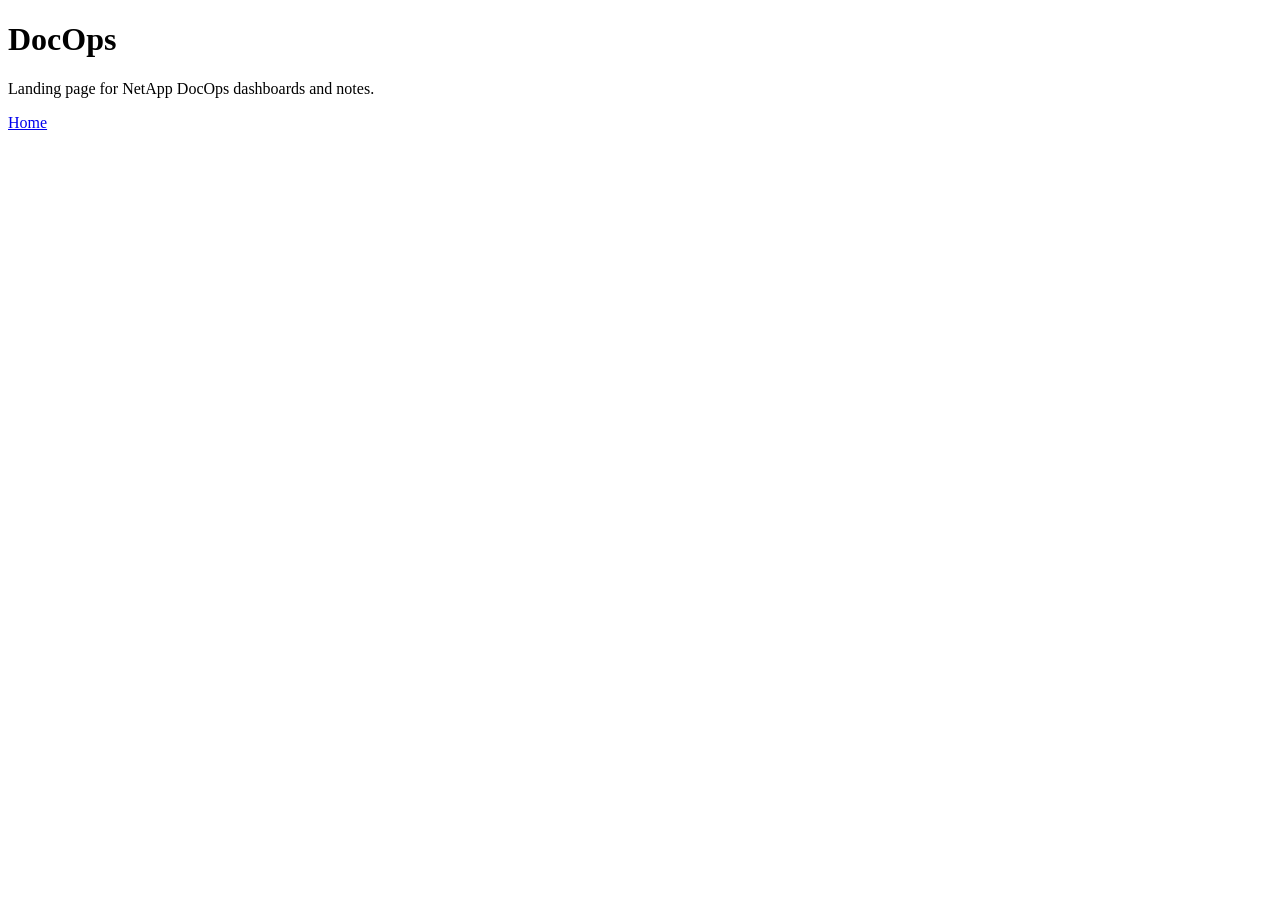
==== docops/index.html @ 9e36795b "Rename GitHub Pages path from fy27 to docops. Keep a fy27 redirect so the old public URL does not 40" ====
<!DOCTYPE html>
<html lang="en">
  <head>
    <meta charset="utf-8" />
    <meta name="viewport" content="width=device-width, initial-scale=1" />
    <title>DocOps</title>
  </head>
  <body>
    <h1>DocOps</h1>
    <p>Landing page for NetApp DocOps dashboards and notes.</p>
    <p><a href="../">Home</a></p>
  </body>
</html>
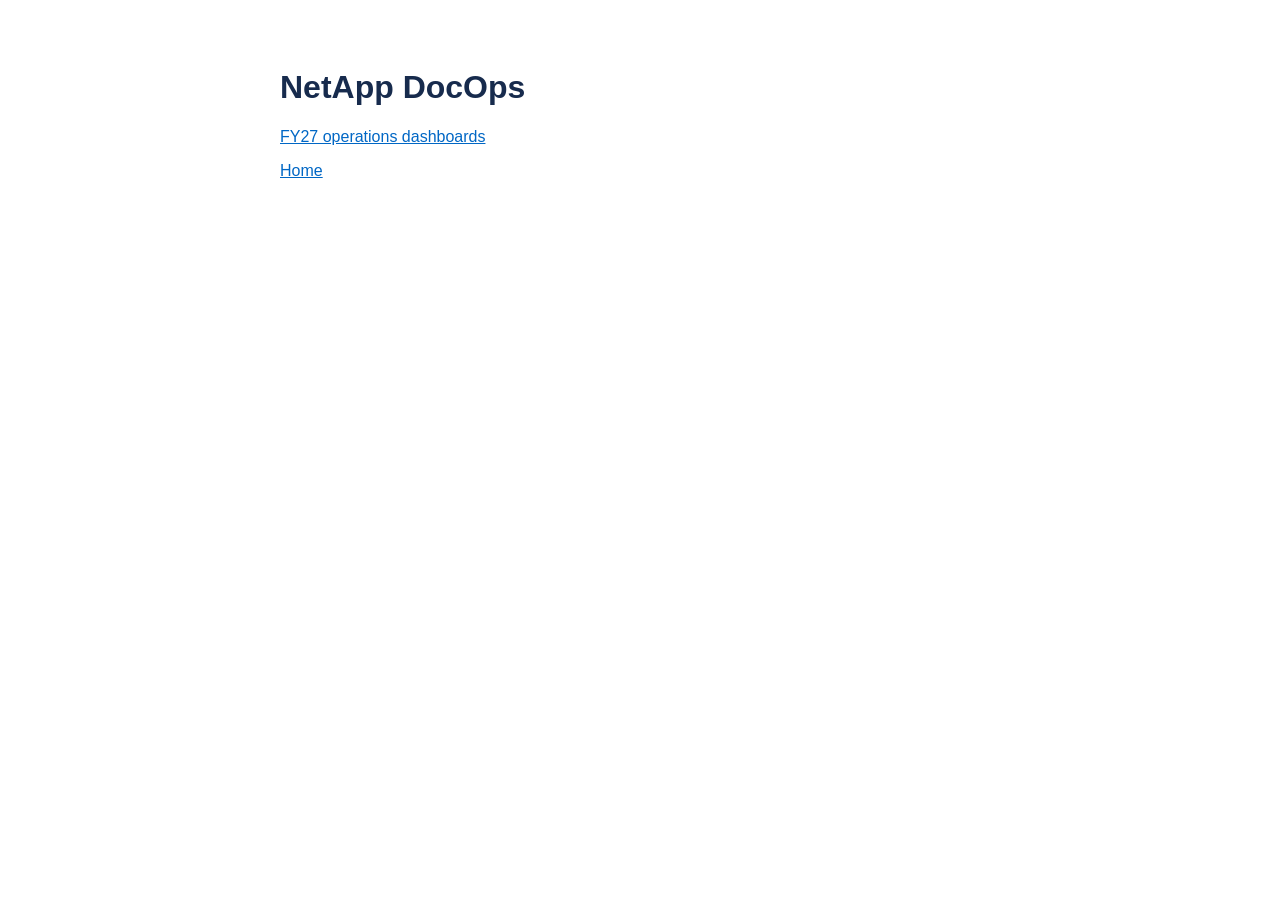
==== commit 24ea4e52: "Publish FY27 DocOps operations landing page. Keep the DocOps index lightweight and preserve the lega" ====
--- a/docops/index.html
+++ b/docops/index.html
@@ -3,11 +3,23 @@
   <head>
     <meta charset="utf-8" />
     <meta name="viewport" content="width=device-width, initial-scale=1" />
-    <title>DocOps</title>
+    <title>NetApp DocOps</title>
+    <style>
+      body {
+        max-width: 720px;
+        margin: 0 auto;
+        padding: 3rem 1.25rem;
+        font-family: Arial, sans-serif;
+        color: #172b4d;
+      }
+      a {
+        color: #0067c5;
+      }
+    </style>
   </head>
   <body>
-    <h1>DocOps</h1>
-    <p>Landing page for NetApp DocOps dashboards and notes.</p>
+    <h1>NetApp DocOps</h1>
+    <p><a href="fy27-operations/">FY27 operations dashboards</a></p>
     <p><a href="../">Home</a></p>
   </body>
 </html>
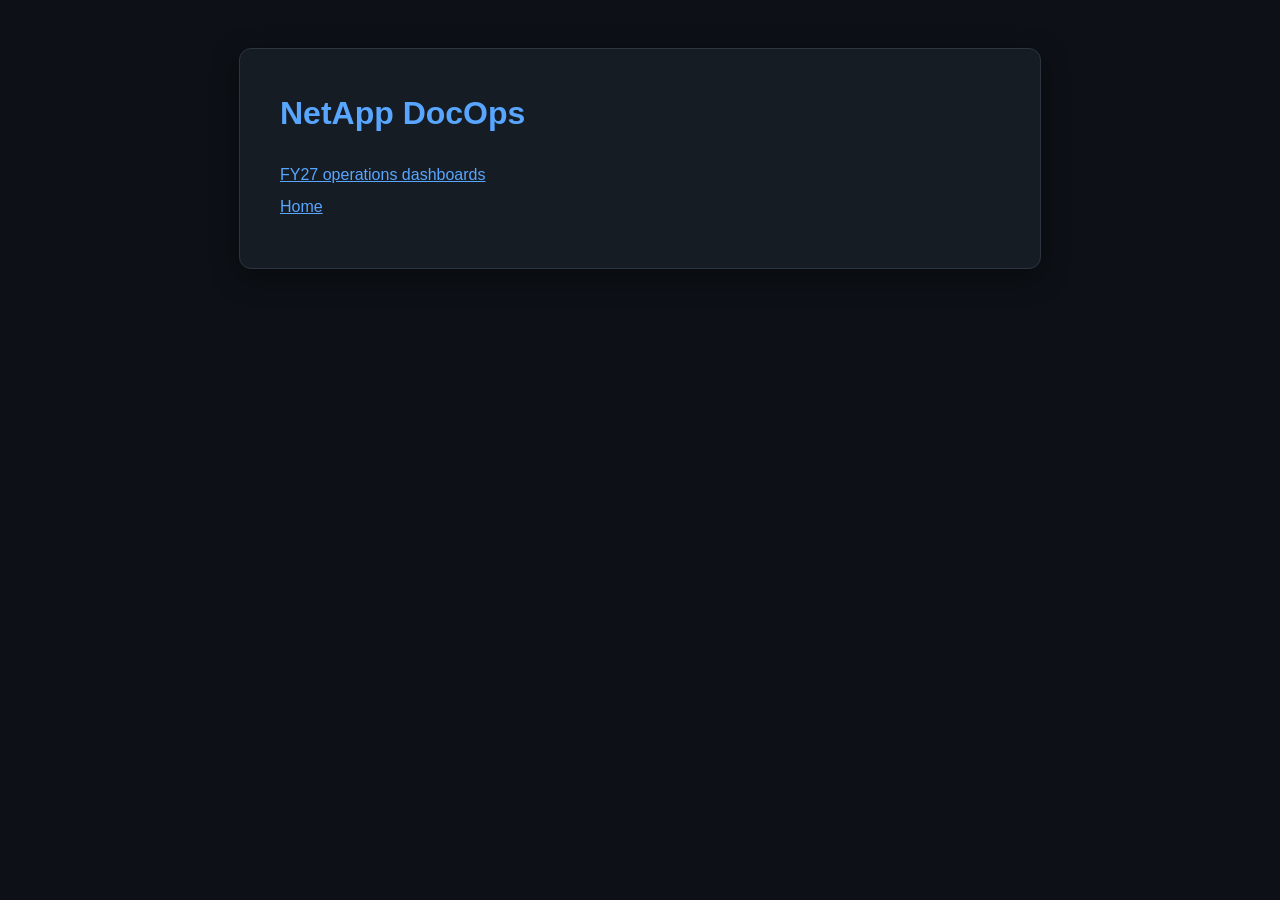
==== commit f6ed1a5a: "Switch the DocOps GitHub Pages site to a shared dark theme. Move the per-page inline styles into ass" ====
--- a/docops/index.html
+++ b/docops/index.html
@@ -3,23 +3,17 @@
   <head>
     <meta charset="utf-8" />
     <meta name="viewport" content="width=device-width, initial-scale=1" />
+    <meta name="theme-color" content="#0d1117" />
     <title>NetApp DocOps</title>
-    <style>
-      body {
-        max-width: 720px;
-        margin: 0 auto;
-        padding: 3rem 1.25rem;
-        font-family: Arial, sans-serif;
-        color: #172b4d;
-      }
-      a {
-        color: #0067c5;
-      }
-    </style>
+    <link rel="stylesheet" href="../assets/site.css" />
   </head>
   <body>
-    <h1>NetApp DocOps</h1>
-    <p><a href="fy27-operations/">FY27 operations dashboards</a></p>
-    <p><a href="../">Home</a></p>
+    <main>
+      <h1>NetApp DocOps</h1>
+      <ul class="links">
+        <li><a href="fy27-operations/">FY27 operations dashboards</a></li>
+        <li><a href="../">Home</a></li>
+      </ul>
+    </main>
   </body>
 </html>
--- a/assets/site.css
+++ b/assets/site.css
@@ -0,0 +1,138 @@
+:root {
+  color-scheme: dark;
+  --bg: #0d1117;
+  --surface: #161c24;
+  --surface-raised: #1c242e;
+  --border: #2c3540;
+  --text: #e6edf3;
+  --text-muted: #9aa7b4;
+  --accent: #58a6ff;
+  --accent-soft: rgba(88, 166, 255, 0.14);
+  font-family: Arial, Helvetica, sans-serif;
+  color: var(--text);
+  background: var(--bg);
+}
+
+body {
+  margin: 0;
+  padding: 3rem 1.25rem;
+  background: var(--bg);
+  color: var(--text);
+  line-height: 1.55;
+}
+
+main {
+  max-width: 720px;
+  margin: 0 auto;
+  padding: 2.5rem;
+  background: var(--surface);
+  border: 1px solid var(--border);
+  border-radius: 12px;
+  box-shadow: 0 8px 28px rgba(0, 0, 0, 0.45);
+}
+
+h1 {
+  margin-top: 0;
+  color: var(--accent);
+}
+
+a {
+  color: var(--accent);
+}
+
+a:hover,
+a:focus-visible {
+  color: #8cc2ff;
+}
+
+.dashboards {
+  display: grid;
+  gap: 1rem;
+  margin: 2rem 0;
+}
+
+.dashboard {
+  display: block;
+  padding: 1.25rem;
+  border: 1px solid var(--border);
+  border-radius: 8px;
+  background: var(--surface-raised);
+  text-decoration: none;
+  color: inherit;
+  transition: border-color 0.15s ease, box-shadow 0.15s ease,
+    background 0.15s ease;
+}
+
+.dashboard:hover,
+.dashboard:focus-visible {
+  border-color: var(--accent);
+  background: #212b37;
+  box-shadow: 0 4px 18px rgba(88, 166, 255, 0.22);
+}
+
+.dashboard h2 {
+  margin: 0 0 0.5rem;
+  font-size: 1.1rem;
+  color: var(--accent);
+  text-decoration: underline;
+}
+
+.dashboard h2::after {
+  content: " \2192";
+  text-decoration: none;
+}
+
+.dashboard p {
+  margin: 0;
+  color: var(--text-muted);
+}
+
+.dashboard .kind {
+  display: inline-block;
+  margin-top: 0.75rem;
+  padding: 0.15rem 0.5rem;
+  border-radius: 4px;
+  background: var(--accent-soft);
+  color: var(--accent);
+  font-size: 0.75rem;
+  letter-spacing: 0.04em;
+  text-transform: uppercase;
+}
+
+.boards {
+  margin: 2rem 0 0;
+  padding: 1.25rem;
+  border: 1px solid var(--border);
+  border-radius: 8px;
+  background: var(--surface-raised);
+}
+
+.boards h2 {
+  margin: 0 0 0.5rem;
+  font-size: 1rem;
+}
+
+.boards ul {
+  margin: 0;
+  padding-left: 1.25rem;
+}
+
+.boards li {
+  margin: 0.35rem 0;
+}
+
+.note {
+  margin: 2rem 0 0;
+  font-size: 0.9rem;
+  color: var(--text-muted);
+}
+
+.links {
+  margin: 1.5rem 0 0;
+  padding: 0;
+  list-style: none;
+}
+
+.links li {
+  margin: 0.5rem 0;
+}
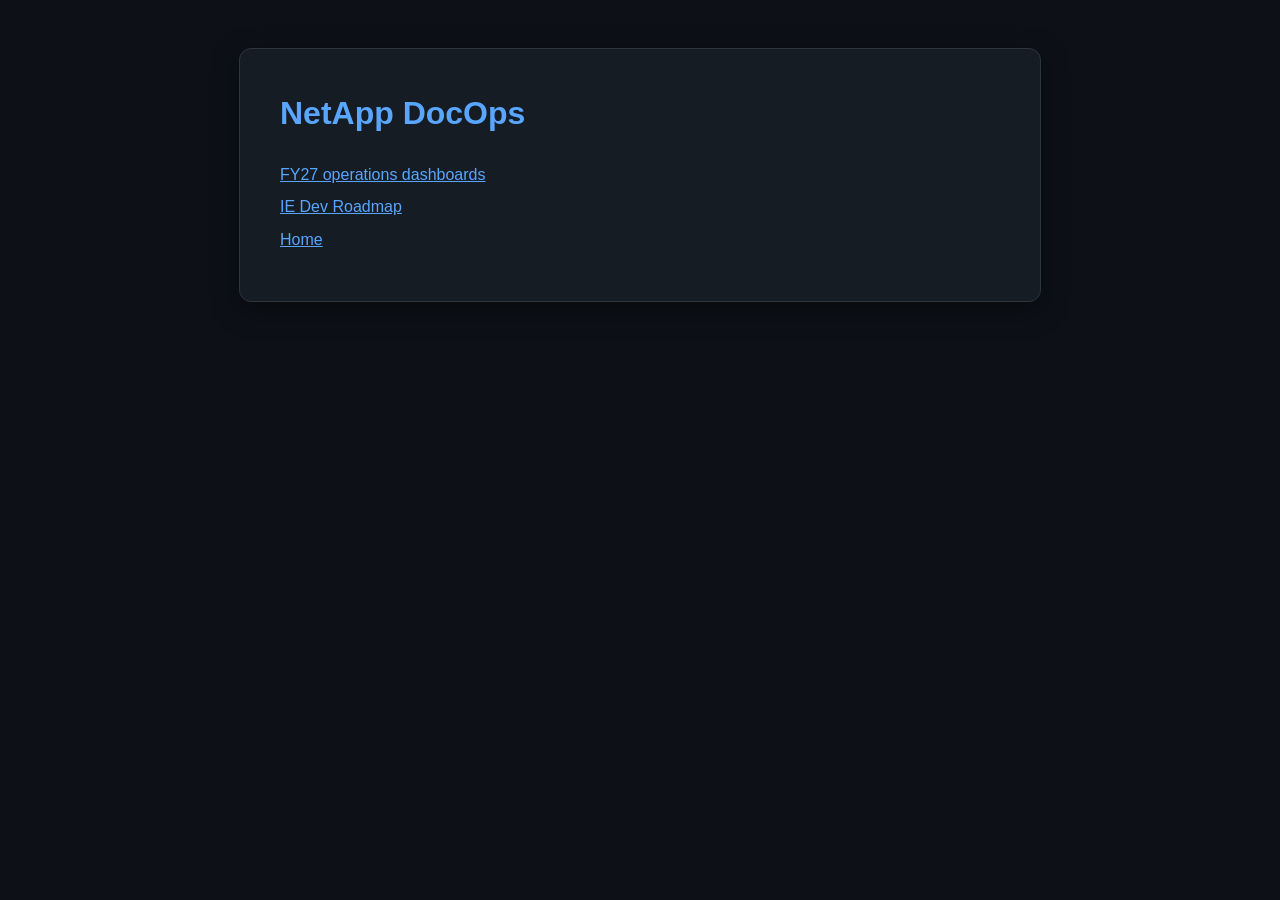
==== commit e04f1f06: "Add a dedicated IE Dev Roadmap page so the Project 21 canvas has its own hub entry. Co-authored-by: " ====
--- a/docops/index.html
+++ b/docops/index.html
@@ -12,6 +12,7 @@
       <h1>NetApp DocOps</h1>
       <ul class="links">
         <li><a href="fy27-operations/">FY27 operations dashboards</a></li>
+        <li><a href="ie-dev-roadmap/">IE Dev Roadmap</a></li>
         <li><a href="../">Home</a></li>
       </ul>
     </main>
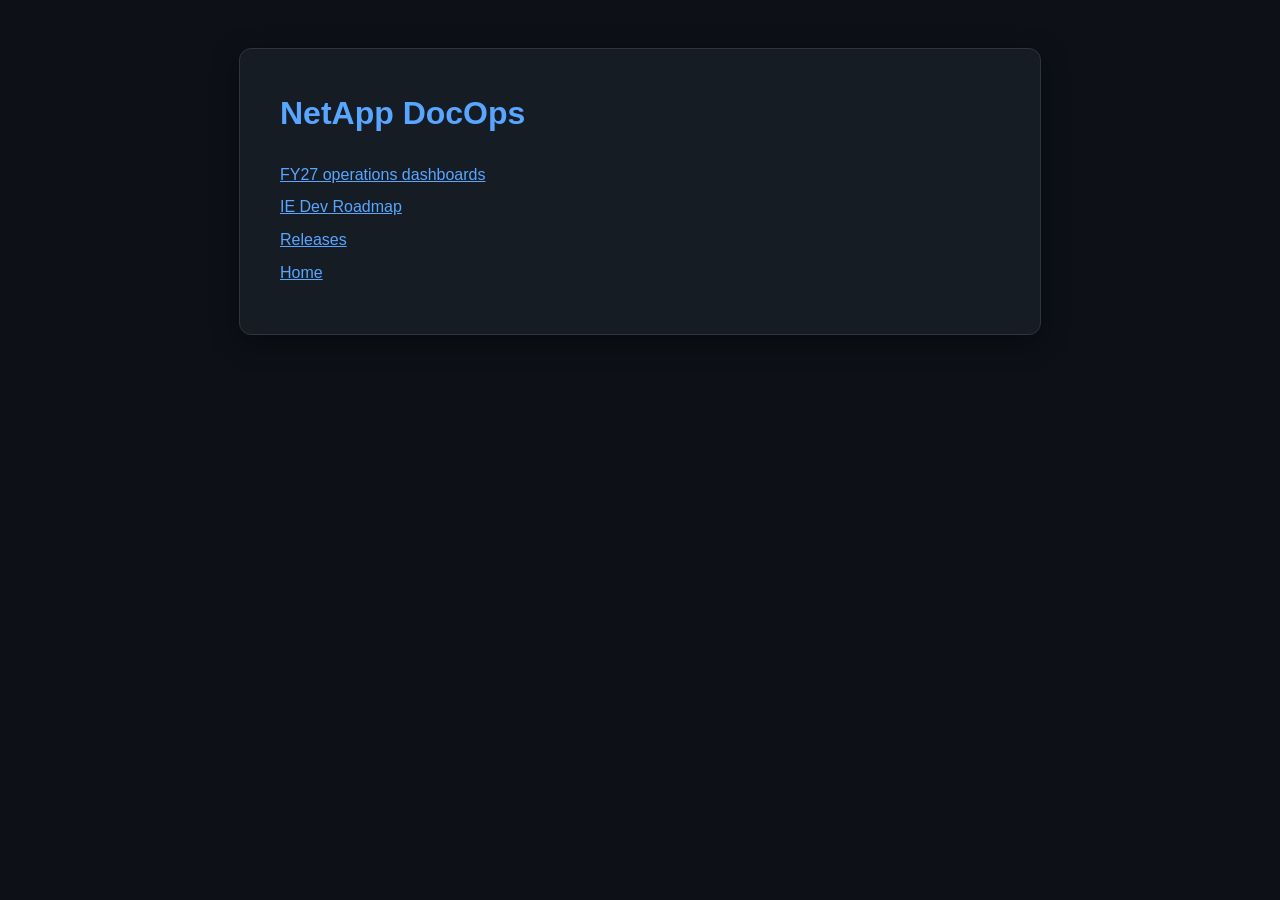
==== commit d506da36: "Add DocOps Releases hub with MCP adoption and flow canvas Co-authored-by: Cursor <cursoragent@cursor" ====
--- a/docops/index.html
+++ b/docops/index.html
@@ -13,6 +13,7 @@
       <ul class="links">
         <li><a href="fy27-operations/">FY27 operations dashboards</a></li>
         <li><a href="ie-dev-roadmap/">IE Dev Roadmap</a></li>
+        <li><a href="releases/">Releases</a></li>
         <li><a href="../">Home</a></li>
       </ul>
     </main>
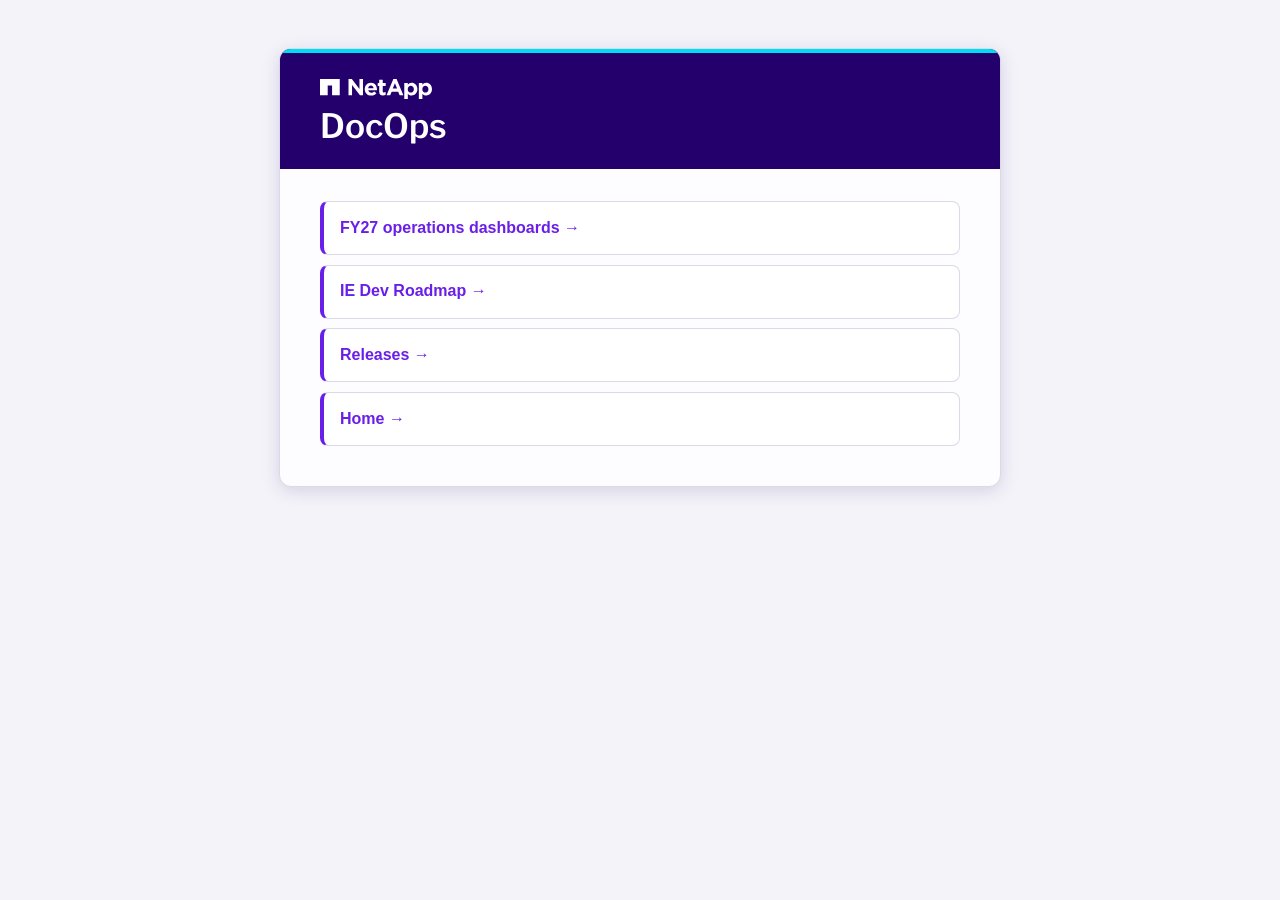
==== commit dd942a55: "Apply the NetApp palette, type and wordmark band to the DocOps hub pages. Co-Authored-By: Claude Opu" ====
--- a/docops/index.html
+++ b/docops/index.html
@@ -3,19 +3,26 @@
   <head>
     <meta charset="utf-8" />
     <meta name="viewport" content="width=device-width, initial-scale=1" />
-    <meta name="theme-color" content="#0d1117" />
+    <meta name="theme-color" content="#24006d" />
     <title>NetApp DocOps</title>
+    <link rel="preconnect" href="https://fonts.googleapis.com" />
+    <link rel="stylesheet" href="https://fonts.googleapis.com/css2?family=Libre+Franklin:wght@500..800&amp;display=swap" />
     <link rel="stylesheet" href="../assets/site.css" />
   </head>
   <body>
     <main>
-      <h1>NetApp DocOps</h1>
+      <header class="masthead">
+        <img class="brand" src="../assets/netapp-logo.svg" alt="NetApp" width="112" height="20" />
+        <h1>DocOps</h1>
+      </header>
+      <div class="content">
       <ul class="links">
         <li><a href="fy27-operations/">FY27 operations dashboards</a></li>
         <li><a href="ie-dev-roadmap/">IE Dev Roadmap</a></li>
         <li><a href="releases/">Releases</a></li>
         <li><a href="../">Home</a></li>
       </ul>
+      </div>
     </main>
   </body>
 </html>
--- a/assets/site.css
+++ b/assets/site.css
@@ -1,21 +1,48 @@
+/* NetApp DocOps hub. Palette and type follow the NetApp slide template
+   (Custom 83) and match the DocOps Claude artifacts. */
 :root {
-  color-scheme: dark;
-  --bg: #0d1117;
-  --surface: #161c24;
-  --surface-raised: #1c242e;
-  --border: #2c3540;
-  --text: #e6edf3;
-  --text-muted: #9aa7b4;
-  --accent: #58a6ff;
-  --accent-soft: rgba(88, 166, 255, 0.14);
-  font-family: Arial, Helvetica, sans-serif;
+  color-scheme: light dark;
+  --bg: #f4f3f9;
+  --surface: #fdfdff;
+  --surface-raised: #ffffff;
+  --surface-hover: #f7f3ff;
+  --border: #dbd8e7;
+  --text: #160f33;
+  --text-muted: #433c60;
+  --accent: #6a1fe8;
+  --accent-hover: #4f12b8;
+  --accent-soft: #eee6ff;
+  --shadow: 0 4px 18px rgba(36, 0, 109, 0.14);
+  --band: #24006d;
+  --band-ink: #ffffff;
+  --band-ink-2: #d9d0ff;
+  --band-accent: #00ddf3;
+  --font-display: "Franklin Gothic Demi Cond", "Franklin Gothic Medium", "Libre Franklin", "Arial Narrow", Arial, sans-serif;
+  --font-body: Arial, "Helvetica Neue", Helvetica, sans-serif;
+  font-family: var(--font-body);
   color: var(--text);
   background: var(--bg);
 }
 
+@media (prefers-color-scheme: dark) {
+  :root {
+    --bg: #0c0720;
+    --surface: #150e2e;
+    --surface-raised: #1b1338;
+    --surface-hover: #241a4a;
+    --border: #2e2650;
+    --text: #f1eefa;
+    --text-muted: #c6bfdd;
+    --accent: #b08aff;
+    --accent-hover: #cdb4ff;
+    --accent-soft: #2a1a58;
+    --shadow: 0 4px 18px rgba(0, 0, 0, 0.45);
+  }
+}
+
 body {
   margin: 0;
-  padding: 3rem 1.25rem;
+  padding: 3rem 1rem;
   background: var(--bg);
   color: var(--text);
   line-height: 1.55;
@@ -24,16 +51,59 @@
 main {
   max-width: 720px;
   margin: 0 auto;
-  padding: 2.5rem;
   background: var(--surface);
   border: 1px solid var(--border);
   border-radius: 12px;
-  box-shadow: 0 8px 28px rgba(0, 0, 0, 0.45);
-}
-
-h1 {
-  margin-top: 0;
-  color: var(--accent);
+  box-shadow: var(--shadow);
+  overflow: hidden;
+}
+
+.masthead {
+  display: grid;
+  gap: 0.6rem;
+  padding: 1.6rem 2.5rem 1.5rem;
+  background: var(--band);
+  color: var(--band-ink);
+  border-top: 4px solid var(--band-accent);
+}
+
+.masthead .brand {
+  display: block;
+  width: 112px;
+  height: auto;
+}
+
+.masthead .eyebrow {
+  margin: 0.4rem 0 0;
+  font-size: 0.78rem;
+  font-weight: 700;
+  letter-spacing: 0.1em;
+  text-transform: uppercase;
+  color: var(--band-accent);
+}
+
+.masthead h1 {
+  margin: 0;
+  font-family: var(--font-display);
+  font-weight: 600;
+  font-size: 2.1rem;
+  line-height: 1.1;
+  color: var(--band-ink);
+}
+
+.masthead p {
+  margin: 0;
+  color: var(--band-ink-2);
+}
+
+.content {
+  padding: 0.5rem 2.5rem 2.5rem;
+}
+
+h1,
+h2,
+h3 {
+  font-family: var(--font-display);
 }
 
 a {
@@ -42,7 +112,12 @@
 
 a:hover,
 a:focus-visible {
-  color: #8cc2ff;
+  color: var(--accent-hover);
+}
+
+:focus-visible {
+  outline: 2px solid var(--accent);
+  outline-offset: 2px;
 }
 
 .dashboards {
@@ -51,10 +126,26 @@
   margin: 2rem 0;
 }
 
+.section-title {
+  margin: 0;
+  font-family: var(--font-body);
+  font-size: 0.8rem;
+  letter-spacing: 0.08em;
+  text-transform: uppercase;
+  color: var(--text-muted);
+}
+
+.section-intro {
+  margin: -0.5rem 0 0;
+  font-size: 0.9rem;
+  color: var(--text-muted);
+}
+
 .dashboard {
   display: block;
   padding: 1.25rem;
   border: 1px solid var(--border);
+  border-left: 4px solid var(--accent);
   border-radius: 8px;
   background: var(--surface-raised);
   text-decoration: none;
@@ -66,20 +157,19 @@
 .dashboard:hover,
 .dashboard:focus-visible {
   border-color: var(--accent);
-  background: #212b37;
-  box-shadow: 0 4px 18px rgba(88, 166, 255, 0.22);
-}
-
-.dashboard h2 {
+  background: var(--surface-hover);
+  box-shadow: var(--shadow);
+}
+
+.dashboard h3 {
   margin: 0 0 0.5rem;
-  font-size: 1.1rem;
+  font-size: 1.2rem;
+  font-weight: 600;
   color: var(--accent);
-  text-decoration: underline;
-}
-
-.dashboard h2::after {
+}
+
+.dashboard h3::after {
   content: " \2192";
-  text-decoration: none;
 }
 
 .dashboard p {
@@ -95,6 +185,7 @@
   background: var(--accent-soft);
   color: var(--accent);
   font-size: 0.75rem;
+  font-weight: 700;
   letter-spacing: 0.04em;
   text-transform: uppercase;
 }
@@ -131,8 +222,33 @@
   margin: 1.5rem 0 0;
   padding: 0;
   list-style: none;
-}
-
-.links li {
-  margin: 0.5rem 0;
-}
+  display: grid;
+  gap: 0.6rem;
+}
+
+.links a {
+  display: block;
+  padding: 0.85rem 1rem;
+  border: 1px solid var(--border);
+  border-left: 4px solid var(--accent);
+  border-radius: 8px;
+  background: var(--surface-raised);
+  font-weight: 700;
+  text-decoration: none;
+}
+
+.links a:hover,
+.links a:focus-visible {
+  background: var(--surface-hover);
+}
+
+.links a::after {
+  content: " \2192";
+}
+
+@media (max-width: 560px) {
+  body { padding: 1rem; }
+  .masthead { padding: 1.25rem 1rem; }
+  .content { padding: 0.25rem 1rem 1.5rem; }
+  .masthead h1 { font-size: 1.7rem; }
+}
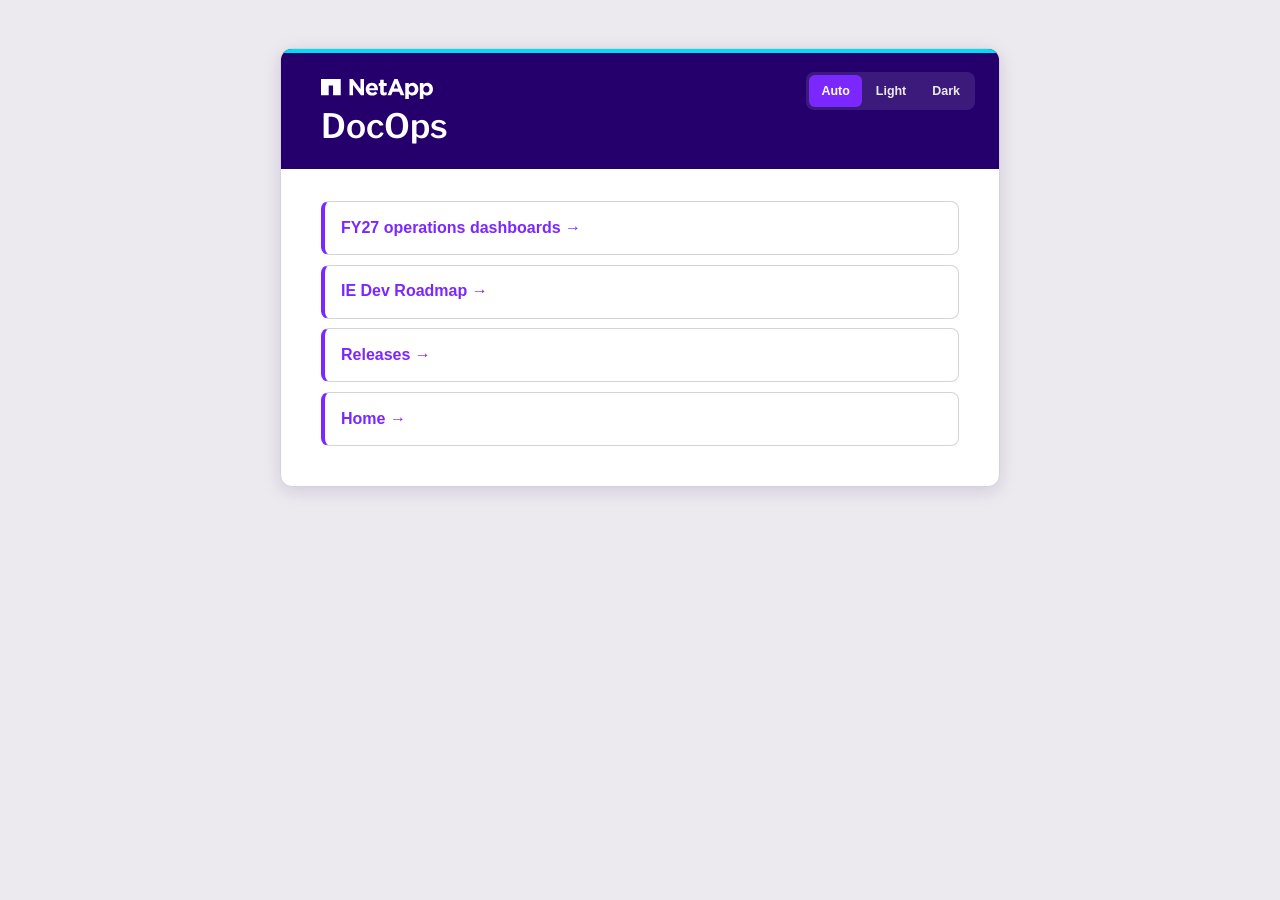
==== commit fbf7bef5: "Add a light, dark and auto switch to the DocOps hub pages assets/theme.js applies the saved choice b" ====
--- a/docops/index.html
+++ b/docops/index.html
@@ -3,11 +3,12 @@
   <head>
     <meta charset="utf-8" />
     <meta name="viewport" content="width=device-width, initial-scale=1" />
-    <meta name="theme-color" content="#24006d" />
+    <meta name="theme-color" content="#25006d" />
     <title>NetApp DocOps</title>
     <link rel="preconnect" href="https://fonts.googleapis.com" />
     <link rel="stylesheet" href="https://fonts.googleapis.com/css2?family=Libre+Franklin:wght@500..800&amp;display=swap" />
     <link rel="stylesheet" href="../assets/site.css" />
+    <script src="../assets/theme.js"></script>
   </head>
   <body>
     <main>
--- a/assets/site.css
+++ b/assets/site.css
@@ -1,22 +1,22 @@
-/* NetApp DocOps hub. Palette and type follow the NetApp slide template
-   (Custom 83) and match the DocOps Claude artifacts. */
+/* NetApp DocOps hub. Colours follow the NetApp Brand Guidelines 2026 (assets.netapp.com) and match
+   the DocOps Claude artifacts; type follows the guide's fallback fonts for internal material. */
 :root {
   color-scheme: light dark;
-  --bg: #f4f3f9;
-  --surface: #fdfdff;
+  --bg: #edeaef;
+  --surface: #ffffff;
   --surface-raised: #ffffff;
-  --surface-hover: #f7f3ff;
-  --border: #dbd8e7;
-  --text: #160f33;
-  --text-muted: #433c60;
-  --accent: #6a1fe8;
-  --accent-hover: #4f12b8;
-  --accent-soft: #eee6ff;
-  --shadow: 0 4px 18px rgba(36, 0, 109, 0.14);
-  --band: #24006d;
+  --surface-hover: #efe5ff;
+  --border: #d5d2d8;
+  --text: #000000;
+  --text-muted: #333333;
+  --accent: #7b27ff;
+  --accent-hover: #25006d;
+  --accent-soft: #efe5ff;
+  --shadow: 0 4px 18px rgba(37, 0, 109, 0.14);
+  --band: #25006d;
   --band-ink: #ffffff;
-  --band-ink-2: #d9d0ff;
-  --band-accent: #00ddf3;
+  --band-ink-2: #edeaef;
+  --band-accent: #00ddf4;
   --font-display: "Franklin Gothic Demi Cond", "Franklin Gothic Medium", "Libre Franklin", "Arial Narrow", Arial, sans-serif;
   --font-body: Arial, "Helvetica Neue", Helvetica, sans-serif;
   font-family: var(--font-body);
@@ -25,19 +25,38 @@
 }
 
 @media (prefers-color-scheme: dark) {
-  :root {
-    --bg: #0c0720;
-    --surface: #150e2e;
-    --surface-raised: #1b1338;
-    --surface-hover: #241a4a;
-    --border: #2e2650;
-    --text: #f1eefa;
-    --text-muted: #c6bfdd;
-    --accent: #b08aff;
-    --accent-hover: #cdb4ff;
-    --accent-soft: #2a1a58;
+  :root:not([data-theme="light"]) {
+    --bg: #000000;
+    --surface: #333333;
+    --surface-raised: #3b3b3d;
+    --surface-hover: #25006d;
+    --border: #58575b;
+    --text: #ffffff;
+    --text-muted: #edeaef;
+    --accent: #c4a6ff;
+    --accent-hover: #efe5ff;
+    --accent-soft: #25006d;
     --shadow: 0 4px 18px rgba(0, 0, 0, 0.45);
   }
+}
+
+:root[data-theme="dark"] {
+  --bg: #000000;
+  --surface: #333333;
+  --surface-raised: #3b3b3d;
+  --surface-hover: #25006d;
+  --border: #58575b;
+  --text: #ffffff;
+  --text-muted: #edeaef;
+  --accent: #c4a6ff;
+  --accent-hover: #efe5ff;
+  --accent-soft: #25006d;
+  --shadow: 0 4px 18px rgba(0, 0, 0, 0.45);
+  color-scheme: dark;
+}
+
+:root[data-theme="light"] {
+  color-scheme: light;
 }
 
 body {
@@ -48,14 +67,21 @@
   line-height: 1.55;
 }
 
+/* Hub pages with cards use the window's width and lay the cards out in a
+   grid; link-only pages keep the narrow reading column. */
 main {
-  max-width: 720px;
+  box-sizing: border-box;
+  max-width: 1180px;
   margin: 0 auto;
   background: var(--surface);
   border: 1px solid var(--border);
   border-radius: 12px;
   box-shadow: var(--shadow);
   overflow: hidden;
+}
+
+main:not(:has(.dashboard)) {
+  max-width: 720px;
 }
 
 .masthead {
@@ -93,6 +119,7 @@
 
 .masthead p {
   margin: 0;
+  max-width: 72ch;
   color: var(--band-ink-2);
 }
 
@@ -122,8 +149,14 @@
 
 .dashboards {
   display: grid;
+  grid-template-columns: repeat(auto-fill, minmax(min(100%, 20rem), 1fr));
   gap: 1rem;
   margin: 2rem 0;
+}
+
+.dashboards > .section-title,
+.dashboards > .section-intro {
+  grid-column: 1 / -1;
 }
 
 .section-title {
@@ -137,12 +170,15 @@
 
 .section-intro {
   margin: -0.5rem 0 0;
+  max-width: 80ch;
   font-size: 0.9rem;
   color: var(--text-muted);
 }
 
 .dashboard {
-  display: block;
+  display: flex;
+  flex-direction: column;
+  min-width: 0;
   padding: 1.25rem;
   border: 1px solid var(--border);
   border-left: 4px solid var(--accent);
@@ -173,11 +209,13 @@
 }
 
 .dashboard p {
+  flex: 1 0 auto;
   margin: 0;
   color: var(--text-muted);
 }
 
 .dashboard .kind {
+  align-self: flex-start;
   display: inline-block;
   margin-top: 0.75rem;
   padding: 0.15rem 0.5rem;
@@ -214,6 +252,7 @@
 
 .note {
   margin: 2rem 0 0;
+  max-width: 80ch;
   font-size: 0.9rem;
   color: var(--text-muted);
 }
@@ -246,6 +285,15 @@
   content: " \2192";
 }
 
+/* Light, dark or auto switch in the masthead. Per viewer, stored in this site's browser storage. */
+.masthead { position: relative; }
+.theme-switch { position: absolute; top: 1.2rem; right: 1.5rem; display: inline-flex; gap: 2px; padding: 3px; border-radius: 8px; background: rgb(255 255 255 / 0.1); }
+.theme-switch button { font: inherit; font-size: 0.78rem; font-weight: 600; min-height: 32px; padding: 4px 12px; border: 0; border-radius: 6px; background: transparent; color: var(--band-ink-2); cursor: pointer; }
+.theme-switch button:hover { color: var(--band-ink); background: rgb(255 255 255 / 0.12); }
+.theme-switch button[aria-pressed="true"] { background: #7b27ff; color: #ffffff; }
+.theme-switch button:focus-visible { outline: 2px solid var(--band-accent); outline-offset: 2px; }
+@media (max-width: 560px) { .theme-switch { position: static; justify-self: start; } }
+
 @media (max-width: 560px) {
   body { padding: 1rem; }
   .masthead { padding: 1.25rem 1rem; }
